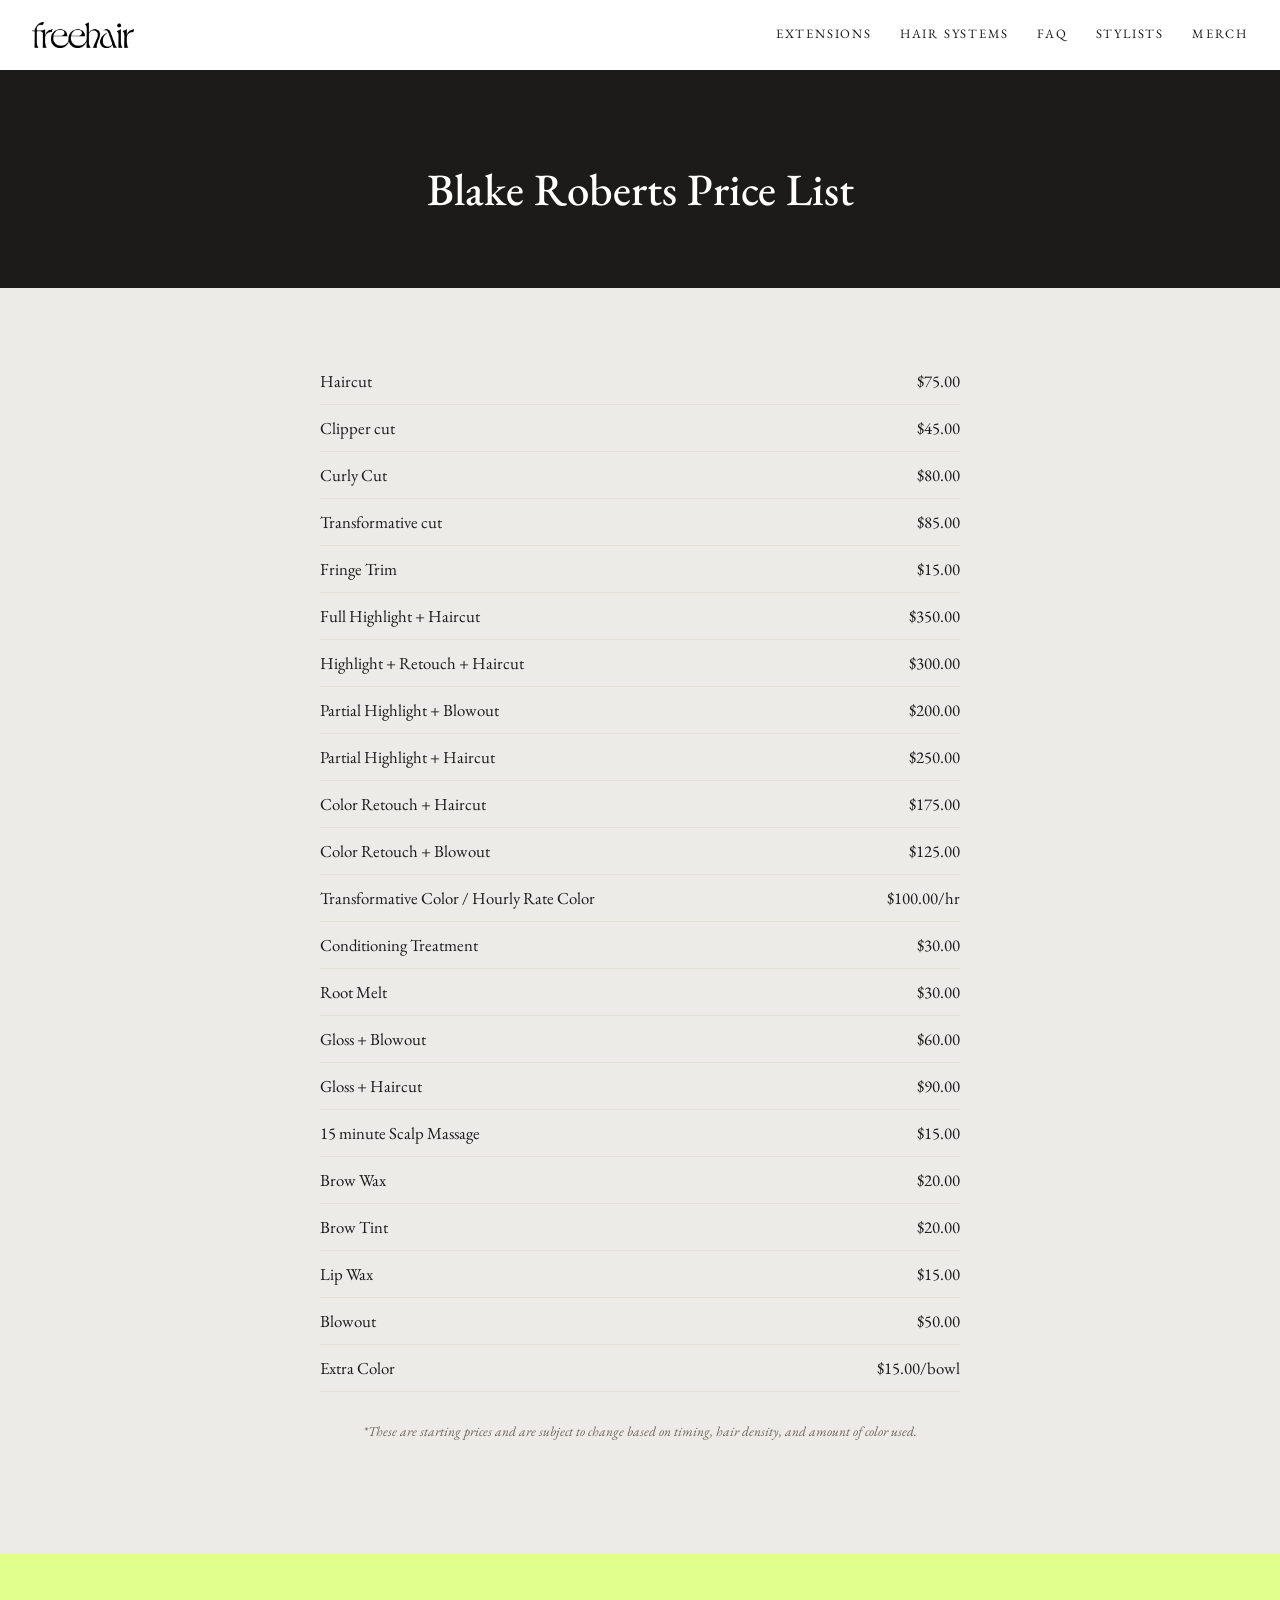
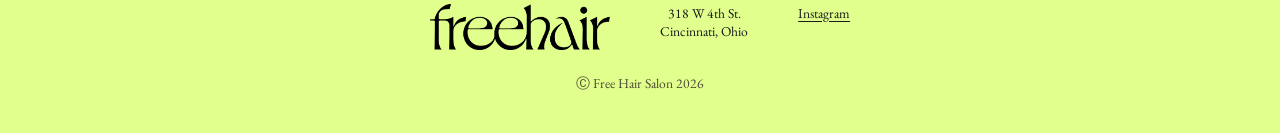
==== blake-pricelist/index.html @ 90a9b102 "Rebuild Free Hair Salon as a static site Migrated freehairsalon.com from Squarespace to a static HTM" ====
<!doctype html>
<html lang="en">
<head>
  <meta charset="utf-8">
  <meta name="viewport" content="width=device-width, initial-scale=1">
  <title>Blake Roberts Price List — Free Hair Salon</title>
  <meta name="description" content="Service pricing for Blake Roberts at Free Hair Salon, Cincinnati.">
  <link rel="icon" href="../assets/img/favicon.png">
  <link rel="stylesheet" href="../assets/css/style.css">
  
</head>
<body>
  <header class="site-header">
    <a class="logo" href="../index.html"><img src="../assets/img/wordmark.png" alt="Free Hair Salon"></a>
    <nav>
      <a href="../hair-extensions/">Extensions</a>
      <a href="../hair-systems/">Hair Systems</a>
      <a href="../faq/">FAQ</a>
      <a href="../team/">Stylists</a>
      <a href="../merch/">Merch</a>
    </nav>
  </header>
  <div class="title-band"><h1>Blake Roberts Price List</h1></div>
  <main class="page">
    <div class="wrap">
      <div class="price-table"><div class="price-row"><span>Haircut</span><span>$75.00</span></div><div class="price-row"><span>Clipper cut</span><span>$45.00</span></div><div class="price-row"><span>Curly Cut</span><span>$80.00</span></div><div class="price-row"><span>Transformative cut</span><span>$85.00</span></div><div class="price-row"><span>Fringe Trim</span><span>$15.00</span></div><div class="price-row"><span>Full Highlight + Haircut</span><span>$350.00</span></div><div class="price-row"><span>Highlight + Retouch + Haircut</span><span>$300.00</span></div><div class="price-row"><span>Partial Highlight + Blowout</span><span>$200.00</span></div><div class="price-row"><span>Partial Highlight + Haircut</span><span>$250.00</span></div><div class="price-row"><span>Color Retouch + Haircut</span><span>$175.00</span></div><div class="price-row"><span>Color Retouch + Blowout</span><span>$125.00</span></div><div class="price-row"><span>Transformative Color / Hourly Rate Color</span><span>$100.00/hr</span></div><div class="price-row"><span>Conditioning Treatment</span><span>$30.00</span></div><div class="price-row"><span>Root Melt</span><span>$30.00</span></div><div class="price-row"><span>Gloss + Blowout</span><span>$60.00</span></div><div class="price-row"><span>Gloss + Haircut</span><span>$90.00</span></div><div class="price-row"><span>15 minute Scalp Massage</span><span>$15.00</span></div><div class="price-row"><span>Brow Wax</span><span>$20.00</span></div><div class="price-row"><span>Brow Tint</span><span>$20.00</span></div><div class="price-row"><span>Lip Wax</span><span>$15.00</span></div><div class="price-row"><span>Blowout</span><span>$50.00</span></div><div class="price-row"><span>Extra Color</span><span>$15.00/bowl</span></div></div>
      <p class="price-note">*These are starting prices and are subject to change based on timing, hair density, and amount of color used.</p>
    </div>
  </main>
  <footer class="site-footer">
    <div class="foot-grid">
      <div class="foot-mark"><img src="../assets/img/wordmark.png" alt="Free Hair Salon"></div>
      <div>318 W 4th St.<br>Cincinnati, Ohio</div>
      <div><a href="https://www.instagram.com/freehair.salon/">Instagram</a></div>
    </div>
    <div class="copy">Ⓒ Free Hair Salon 2026</div>
  </footer>
</body>
</html>
---- assets/css/style.css ----
@import url('https://fonts.googleapis.com/css2?family=EB+Garamond:ital,wght@0,400;0,500;0,600;1,400;1,500&display=swap');

:root {
  --cream: #edebe8;
  --white: #ffffff;
  --taupe: #a5977f;
  --lime: #e1ff8d;
  --ink: #1c1b1a;
}

* { box-sizing: border-box; }

html { scroll-behavior: smooth; }

body {
  margin: 0;
  font-family: 'EB Garamond', 'Cormorant Garamond', Georgia, serif;
  background: var(--white);
  color: var(--ink);
  font-weight: 400;
}

a {
  color: inherit;
  text-decoration: none;
}

img { max-width: 100%; display: block; }

.wrap {
  max-width: 1180px;
  margin: 0 auto;
  padding: 0 32px;
}

/* Header */
.site-header {
  display: flex;
  align-items: center;
  justify-content: space-between;
  padding: 22px 32px;
}
.site-header .logo img { height: 26px; filter: brightness(0); }
.site-header nav {
  display: flex;
  gap: 28px;
  font-size: 0.8rem;
  letter-spacing: 0.14em;
  text-transform: uppercase;
}
.site-header nav a { border-bottom: 1px solid transparent; padding-bottom: 2px; }
.site-header nav a:hover { border-bottom-color: currentColor; }

/* Buttons */
.btn {
  display: inline-block;
  border: 1px solid var(--ink);
  padding: 12px 26px;
  font-size: 0.78rem;
  letter-spacing: 0.16em;
  text-transform: uppercase;
  border-radius: 999px;
  transition: background 0.2s ease, color 0.2s ease;
}
.btn:hover { background: var(--ink); color: var(--white); }
.btn-row { display: flex; flex-wrap: wrap; gap: 14px; justify-content: center; }

/* Hero */
.hero { position: relative; overflow: hidden; }
.hero-photo { width: 100%; height: 62vh; min-height: 380px; object-fit: cover; filter: grayscale(1); }
.hero-overlay {
  position: absolute;
  inset: 0;
  display: flex;
  flex-direction: column;
  align-items: center;
  justify-content: center;
  gap: 26px;
  text-align: center;
  padding: 0 20px;
  background: rgba(0,0,0,0.12);
}
.hero-wordmark { width: min(420px, 70vw); filter: brightness(0) invert(1); }
.hero-overlay .btn { border-color: var(--white); color: var(--white); background: rgba(0,0,0,0.15); }
.hero-overlay .btn:hover { background: var(--white); color: var(--ink); }

/* Ticker */
.ticker {
  background: var(--taupe);
  color: var(--white);
  overflow: hidden;
  white-space: nowrap;
  padding: 10px 0;
}
.ticker span {
  display: inline-block;
  font-size: 0.85rem;
  letter-spacing: 0.18em;
  text-transform: uppercase;
  padding-right: 1em;
}

/* Good hair days section */
.headline-section {
  background: var(--cream);
  text-align: center;
  padding: 70px 32px 60px;
}
.headline-section h1 {
  font-size: clamp(2rem, 5vw, 3.4rem);
  font-weight: 500;
  margin: 0 0 50px;
}
.link-cols {
  display: flex;
  flex-wrap: wrap;
  justify-content: center;
  gap: 60px;
  font-size: 0.85rem;
}
.link-cols .col-label {
  text-transform: uppercase;
  letter-spacing: 0.14em;
  font-size: 0.72rem;
  color: #6b6459;
  margin-bottom: 8px;
}
.link-cols .col-value {
  font-size: 1.05rem;
  text-decoration: underline;
  text-underline-offset: 4px;
}

/* Title band */
.title-band {
  background: var(--ink);
  color: var(--white);
  padding: 90px 32px 70px;
  text-align: center;
}
.title-band h1 {
  font-size: clamp(2rem, 4.5vw, 2.8rem);
  font-weight: 500;
  margin: 0;
}

/* Generic page sections */
main.page {
  padding: 70px 0 100px;
  background: var(--cream);
}

/* FAQ */
.faq-item { border-top: 1px solid #ddd8d0; padding: 28px 0; }
.faq-item:last-child { border-bottom: 1px solid #ddd8d0; }
.faq-item h3 {
  font-size: 1.15rem;
  text-transform: uppercase;
  letter-spacing: 0.06em;
  font-weight: 600;
  margin: 0 0 12px;
}
.faq-item p { font-size: 1.08rem; line-height: 1.6; margin: 0; max-width: 62ch; }

/* Team grid */
.team-grid {
  display: grid;
  grid-template-columns: repeat(auto-fit, minmax(200px, 1fr));
  gap: 34px;
  text-align: center;
}
.team-grid .card img {
  width: 100%;
  aspect-ratio: 2/3;
  object-fit: cover;
  border-radius: 4px;
  margin-bottom: 14px;
}
.team-grid .card .name { font-size: 1.25rem; font-weight: 500; }
.team-grid .card .role { font-size: 0.85rem; text-transform: uppercase; letter-spacing: 0.08em; color: #6b6459; margin-top: 4px; }

/* Stylist profile page */
.stylist-profile { display: flex; flex-wrap: wrap; gap: 56px; align-items: flex-start; justify-content: center; }
.stylist-profile .photo { flex: 0 0 340px; max-width: 100%; }
.stylist-profile .photo img { border-radius: 4px; width: 100%; aspect-ratio: 2/3; object-fit: cover; }
.stylist-profile .info { flex: 1 1 340px; max-width: 480px; padding-top: 10px; }
.stylist-profile h1 { font-size: 2.4rem; font-weight: 500; margin: 0 0 4px; }
.stylist-profile .role { text-transform: uppercase; letter-spacing: 0.1em; font-size: 0.85rem; color: #6b6459; margin-bottom: 26px; }
.stylist-profile .bio { font-size: 1.08rem; line-height: 1.65; margin-bottom: 28px; }
.stylist-profile .note { font-size: 0.95rem; line-height: 1.6; color: #4d473e; margin: 20px 0; }
.stylist-profile .disclaimer { font-size: 0.75rem; color: #948c7d; margin-top: 24px; }
.stylist-profile .actions { display: flex; flex-wrap: wrap; gap: 12px; margin-top: 10px; }

/* Price list */
.price-table { max-width: 640px; margin: 0 auto; }
.price-row { display: flex; justify-content: space-between; gap: 20px; padding: 12px 0; border-bottom: 1px solid #e4e0d8; font-size: 1.05rem; }
.price-note { text-align: center; font-size: 0.85rem; color: #6b6459; margin-top: 30px; font-style: italic; }

/* Long-form content page (extensions / hair systems) */
.content-page { max-width: 720px; margin: 0 auto; }
.content-page img { border-radius: 4px; margin-bottom: 50px; }
.content-page h2 { font-size: 1.4rem; font-weight: 600; margin: 44px 0 14px; }
.content-page p { font-size: 1.08rem; line-height: 1.7; white-space: pre-line; }
.content-page .cta { text-align: center; margin-top: 50px; }

/* Merch */
.merch-grid { display: grid; grid-template-columns: repeat(auto-fit, minmax(240px, 1fr)); gap: 50px; }
.merch-item { text-align: center; }
.merch-item img { border-radius: 4px; width: 100%; max-height: 420px; object-fit: contain; background: var(--white); margin-bottom: 18px; }
.merch-item .name { font-size: 1.1rem; margin-bottom: 6px; }
.merch-item .price { font-size: 0.95rem; color: #6b6459; margin-bottom: 16px; }

/* Footer */
.site-footer {
  background: var(--lime);
  padding: 50px 32px 40px;
  text-align: center;
  font-size: 0.85rem;
}
.site-footer .foot-grid {
  display: flex;
  flex-wrap: wrap;
  justify-content: center;
  gap: 50px;
  margin-bottom: 24px;
}
.site-footer .foot-mark img { height: 46px; filter: brightness(0); }
.site-footer a { text-decoration: underline; text-underline-offset: 3px; }
.site-footer .copy { color: #4d4a2f; }

@media (max-width: 640px) {
  .site-header { padding: 18px 20px; flex-direction: column; gap: 12px; }
  .site-header nav { gap: 18px; flex-wrap: wrap; justify-content: center; }
  main.page { padding: 60px 0 70px; }
  .stylist-profile { text-align: center; }
  .stylist-profile .actions { justify-content: center; }
}
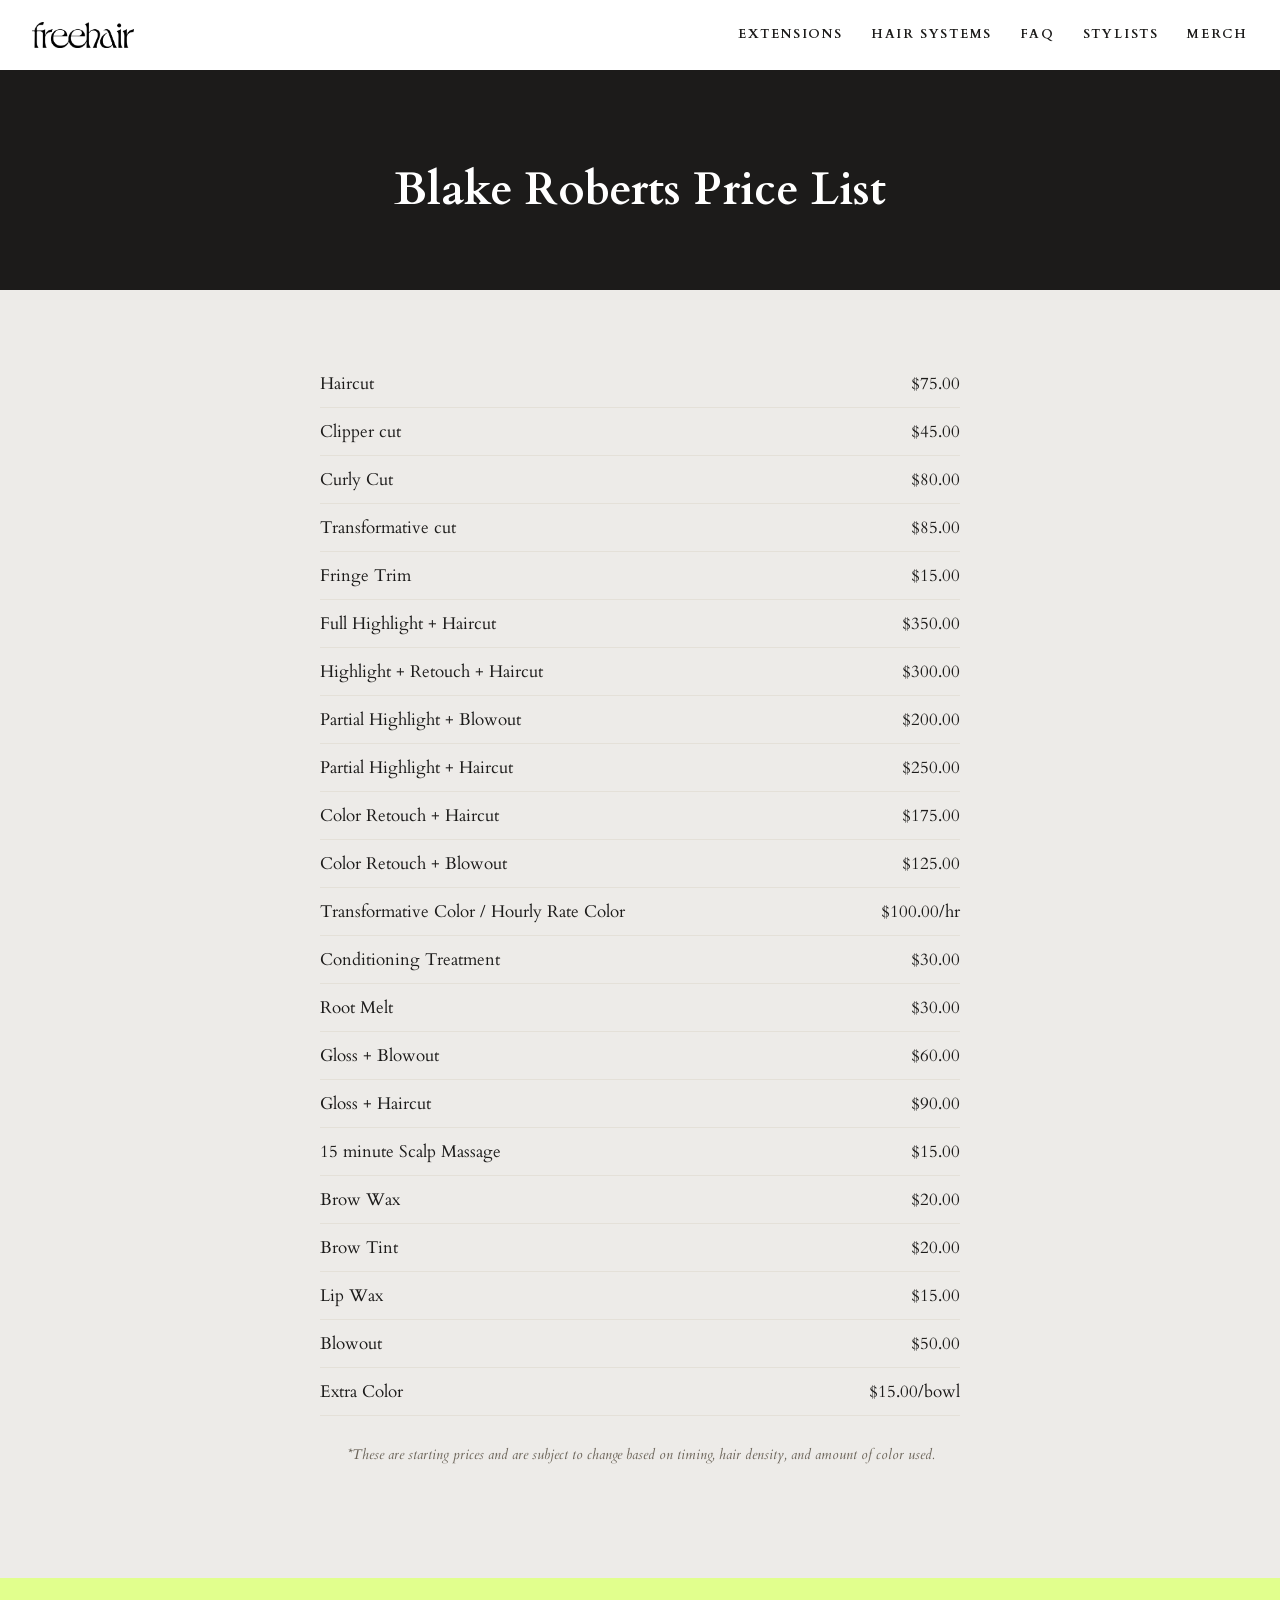
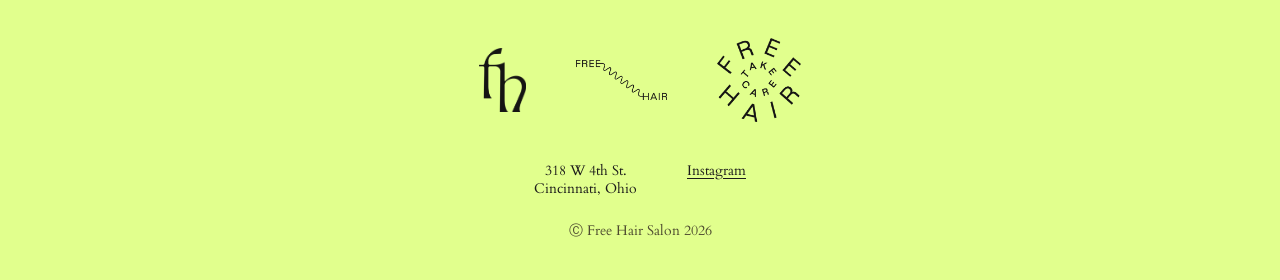
==== commit bbfee2ee: "Animate the ticker marquee, add footer brand marks The FREE HAIR — TAKE CARE ticker now actually scr" ====
--- a/blake-pricelist/index.html
+++ b/blake-pricelist/index.html
@@ -28,8 +28,12 @@
     </div>
   </main>
   <footer class="site-footer">
+    <div class="foot-marks">
+      <img class="mark-monogram" src="../assets/img/monogram.png" alt="Free Hair Salon monogram">
+      <img class="mark-squiggle" src="../assets/img/squiggle.png" alt="Free Hair">
+      <img class="mark-badge" src="../assets/img/badge.png" alt="Free Hair Take Care badge">
+    </div>
     <div class="foot-grid">
-      <div class="foot-mark"><img src="../assets/img/wordmark.png" alt="Free Hair Salon"></div>
       <div>318 W 4th St.<br>Cincinnati, Ohio</div>
       <div><a href="https://www.instagram.com/freehair.salon/">Instagram</a></div>
     </div>
--- a/assets/css/style.css
+++ b/assets/css/style.css
@@ -1,4 +1,4 @@
-@import url('https://fonts.googleapis.com/css2?family=EB+Garamond:ital,wght@0,400;0,500;0,600;1,400;1,500&display=swap');
+@import url('https://fonts.googleapis.com/css2?family=Cardo:ital,wght@0,400;0,700;1,400&display=swap');
 
 :root {
   --cream: #edebe8;
@@ -14,10 +14,16 @@
 
 body {
   margin: 0;
-  font-family: 'EB Garamond', 'Cormorant Garamond', Georgia, serif;
+  font-family: 'Cardo', Georgia, serif;
   background: var(--white);
   color: var(--ink);
   font-weight: 400;
+  text-rendering: optimizeLegibility;
+  -webkit-font-smoothing: antialiased;
+}
+
+h1, h2, h3, .btn, .logo, nav {
+  font-weight: 700;
 }
 
 a {
@@ -92,12 +98,24 @@
   white-space: nowrap;
   padding: 10px 0;
 }
+.ticker-track {
+  display: inline-flex;
+  animation: ticker-scroll 30s linear infinite;
+}
 .ticker span {
   display: inline-block;
   font-size: 0.85rem;
   letter-spacing: 0.18em;
   text-transform: uppercase;
   padding-right: 1em;
+  white-space: nowrap;
+}
+@keyframes ticker-scroll {
+  from { transform: translateX(0); }
+  to { transform: translateX(-50%); }
+}
+@media (prefers-reduced-motion: reduce) {
+  .ticker-track { animation: none; }
 }
 
 /* Good hair days section */
@@ -108,7 +126,7 @@
 }
 .headline-section h1 {
   font-size: clamp(2rem, 5vw, 3.4rem);
-  font-weight: 500;
+  font-weight: 700;
   margin: 0 0 50px;
 }
 .link-cols {
@@ -140,7 +158,7 @@
 }
 .title-band h1 {
   font-size: clamp(2rem, 4.5vw, 2.8rem);
-  font-weight: 500;
+  font-weight: 700;
   margin: 0;
 }
 
@@ -157,7 +175,7 @@
   font-size: 1.15rem;
   text-transform: uppercase;
   letter-spacing: 0.06em;
-  font-weight: 600;
+  font-weight: 700;
   margin: 0 0 12px;
 }
 .faq-item p { font-size: 1.08rem; line-height: 1.6; margin: 0; max-width: 62ch; }
@@ -176,7 +194,7 @@
   border-radius: 4px;
   margin-bottom: 14px;
 }
-.team-grid .card .name { font-size: 1.25rem; font-weight: 500; }
+.team-grid .card .name { font-size: 1.25rem; font-weight: 700; }
 .team-grid .card .role { font-size: 0.85rem; text-transform: uppercase; letter-spacing: 0.08em; color: #6b6459; margin-top: 4px; }
 
 /* Stylist profile page */
@@ -184,7 +202,7 @@
 .stylist-profile .photo { flex: 0 0 340px; max-width: 100%; }
 .stylist-profile .photo img { border-radius: 4px; width: 100%; aspect-ratio: 2/3; object-fit: cover; }
 .stylist-profile .info { flex: 1 1 340px; max-width: 480px; padding-top: 10px; }
-.stylist-profile h1 { font-size: 2.4rem; font-weight: 500; margin: 0 0 4px; }
+.stylist-profile h1 { font-size: 2.4rem; font-weight: 700; margin: 0 0 4px; }
 .stylist-profile .role { text-transform: uppercase; letter-spacing: 0.1em; font-size: 0.85rem; color: #6b6459; margin-bottom: 26px; }
 .stylist-profile .bio { font-size: 1.08rem; line-height: 1.65; margin-bottom: 28px; }
 .stylist-profile .note { font-size: 0.95rem; line-height: 1.6; color: #4d473e; margin: 20px 0; }
@@ -199,7 +217,7 @@
 /* Long-form content page (extensions / hair systems) */
 .content-page { max-width: 720px; margin: 0 auto; }
 .content-page img { border-radius: 4px; margin-bottom: 50px; }
-.content-page h2 { font-size: 1.4rem; font-weight: 600; margin: 44px 0 14px; }
+.content-page h2 { font-size: 1.4rem; font-weight: 700; margin: 44px 0 14px; }
 .content-page p { font-size: 1.08rem; line-height: 1.7; white-space: pre-line; }
 .content-page .cta { text-align: center; margin-top: 50px; }
 
@@ -213,10 +231,22 @@
 /* Footer */
 .site-footer {
   background: var(--lime);
-  padding: 50px 32px 40px;
+  padding: 60px 32px 40px;
   text-align: center;
   font-size: 0.85rem;
 }
+.site-footer .foot-marks {
+  display: flex;
+  flex-wrap: wrap;
+  align-items: center;
+  justify-content: center;
+  gap: 50px;
+  margin-bottom: 40px;
+}
+.site-footer .foot-marks img { display: block; }
+.site-footer .mark-monogram { height: 64px; }
+.site-footer .mark-squiggle { height: 40px; }
+.site-footer .mark-badge { height: 84px; }
 .site-footer .foot-grid {
   display: flex;
   flex-wrap: wrap;
@@ -224,7 +254,6 @@
   gap: 50px;
   margin-bottom: 24px;
 }
-.site-footer .foot-mark img { height: 46px; filter: brightness(0); }
 .site-footer a { text-decoration: underline; text-underline-offset: 3px; }
 .site-footer .copy { color: #4d4a2f; }
 
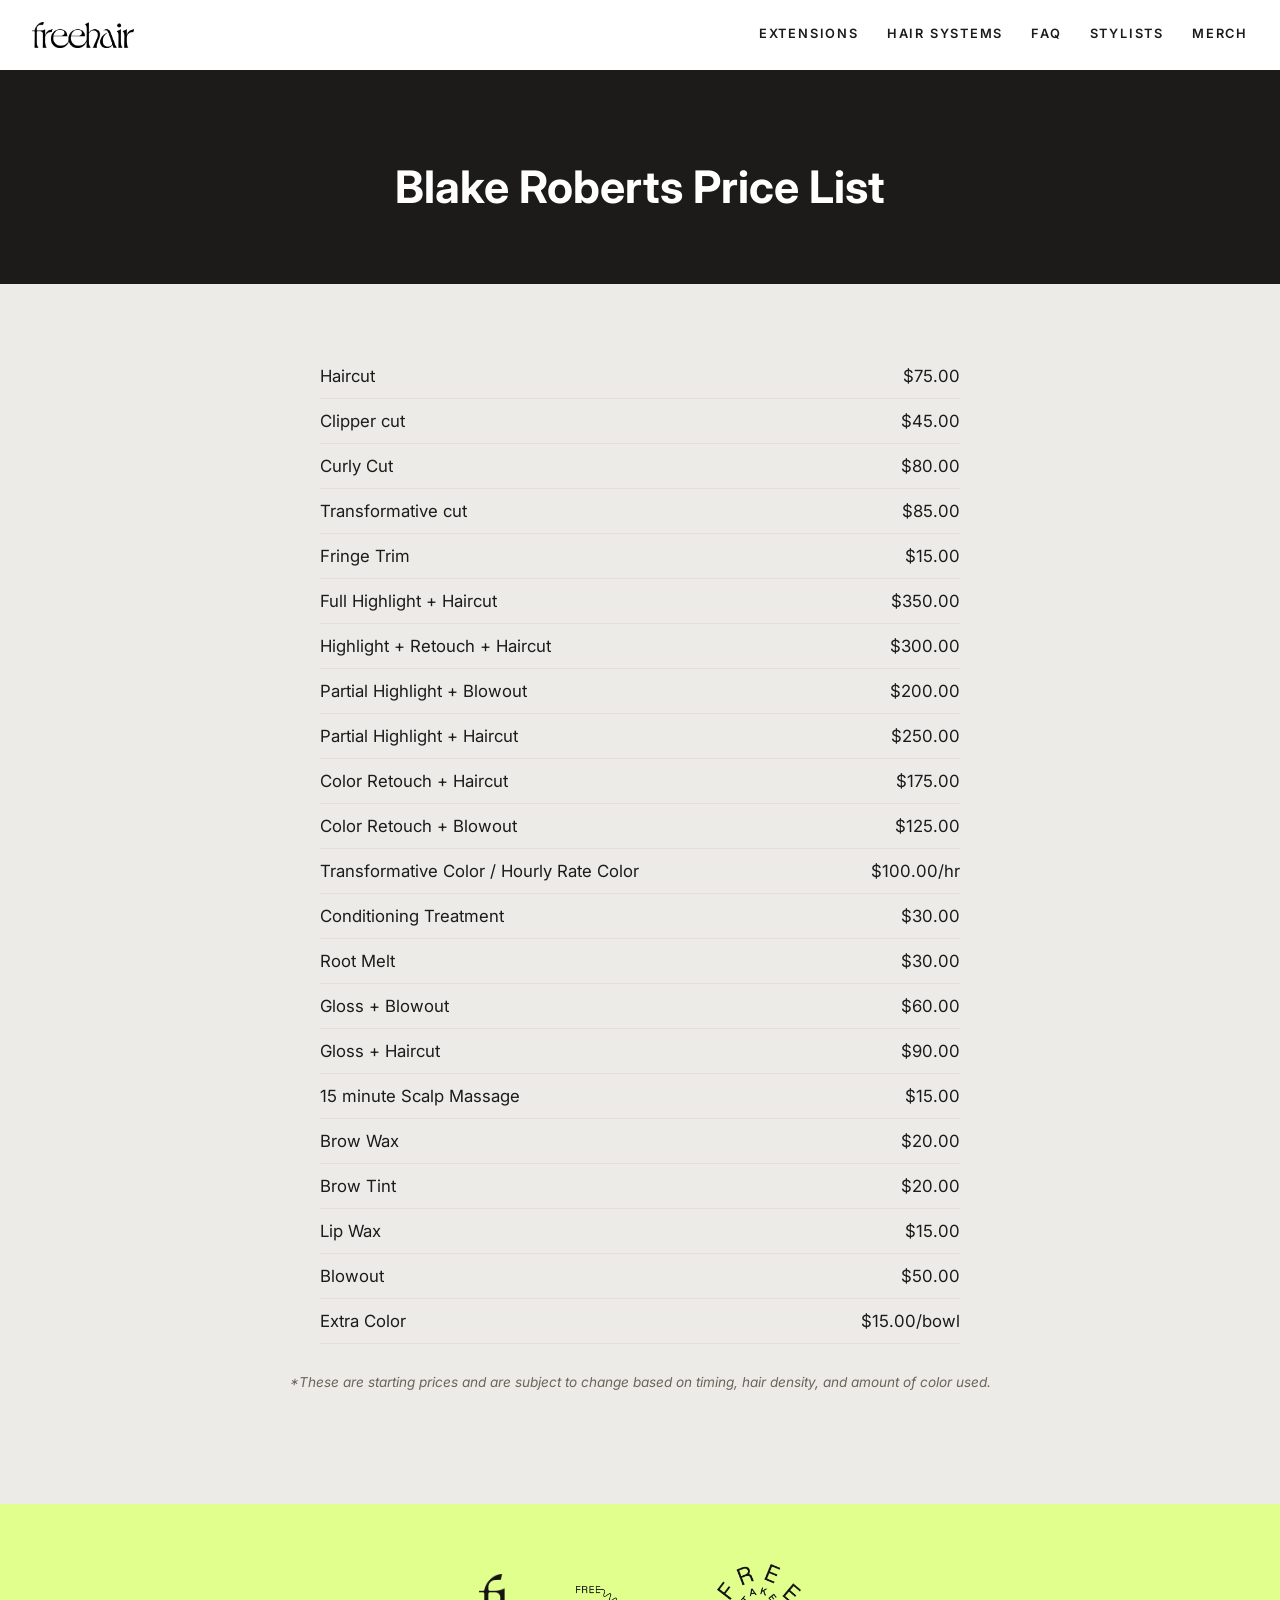
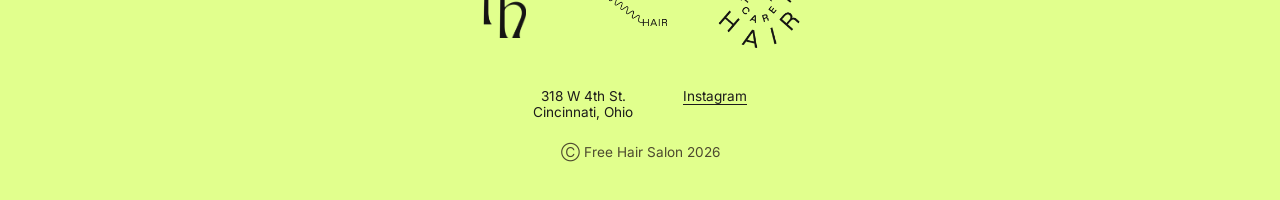
==== commit 7d0819f0: "Switch typeface to Inter Replaced the Garamond-family attempts with Inter, a free modern sans-serif " ====
--- a/blake-pricelist/index.html
+++ b/blake-pricelist/index.html
@@ -6,7 +6,10 @@
   <title>Blake Roberts Price List — Free Hair Salon</title>
   <meta name="description" content="Service pricing for Blake Roberts at Free Hair Salon, Cincinnati.">
   <link rel="icon" href="../assets/img/favicon.png">
-  <link rel="stylesheet" href="../assets/css/style.css">
+  <link rel="preconnect" href="https://fonts.googleapis.com">
+  <link rel="preconnect" href="https://fonts.gstatic.com" crossorigin>
+  <link href="https://fonts.googleapis.com/css2?family=Inter:wght@400;500;600;700&display=swap" rel="stylesheet">
+  <link rel="stylesheet" href="../assets/css/style.css?v=bb923c89b7">
   
 </head>
 <body>
--- a/assets/css/style.css
+++ b/assets/css/style.css
@@ -1,5 +1,3 @@
-@import url('https://fonts.googleapis.com/css2?family=Cardo:ital,wght@0,400;0,700;1,400&display=swap');
-
 :root {
   --cream: #edebe8;
   --white: #ffffff;
@@ -14,7 +12,7 @@
 
 body {
   margin: 0;
-  font-family: 'Cardo', Georgia, serif;
+  font-family: 'Inter', -apple-system, BlinkMacSystemFont, Helvetica, Arial, sans-serif;
   background: var(--white);
   color: var(--ink);
   font-weight: 400;
@@ -23,7 +21,7 @@
 }
 
 h1, h2, h3, .btn, .logo, nav {
-  font-weight: 700;
+  font-weight: 600;
 }
 
 a {
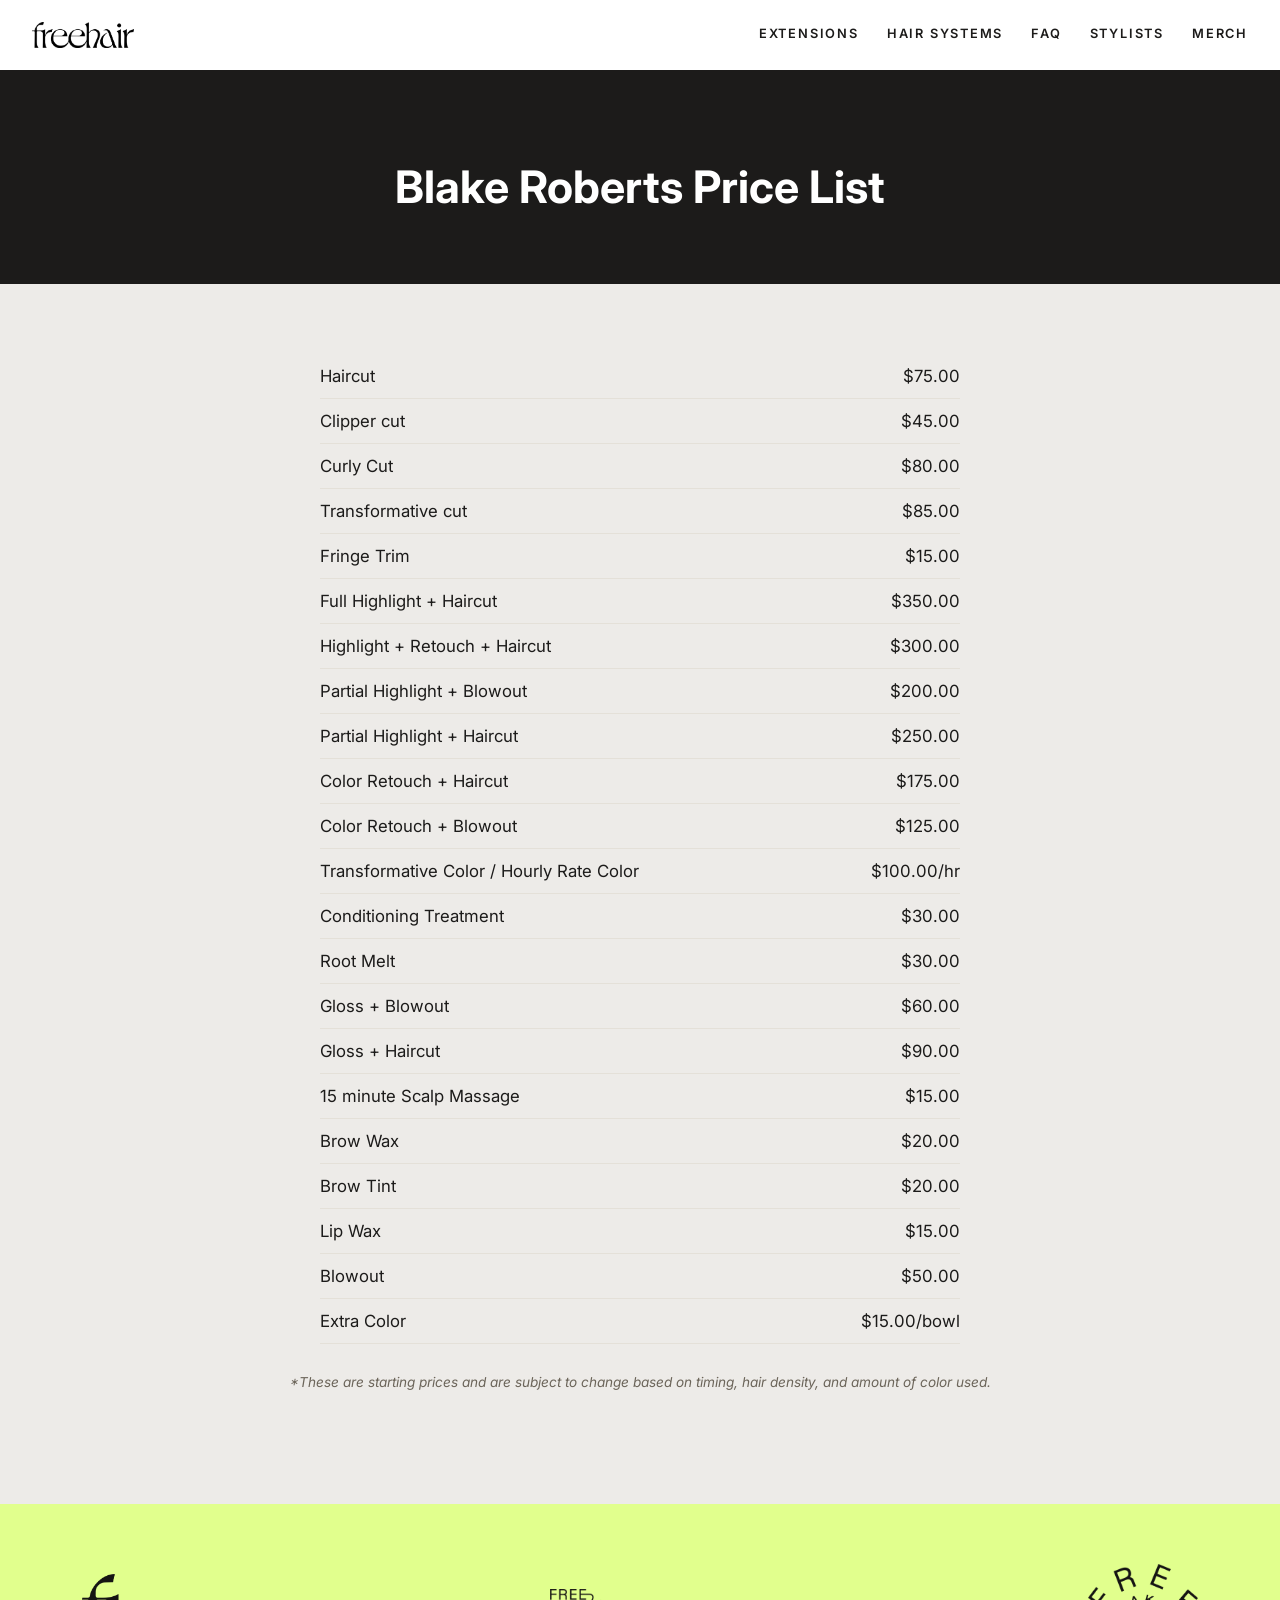
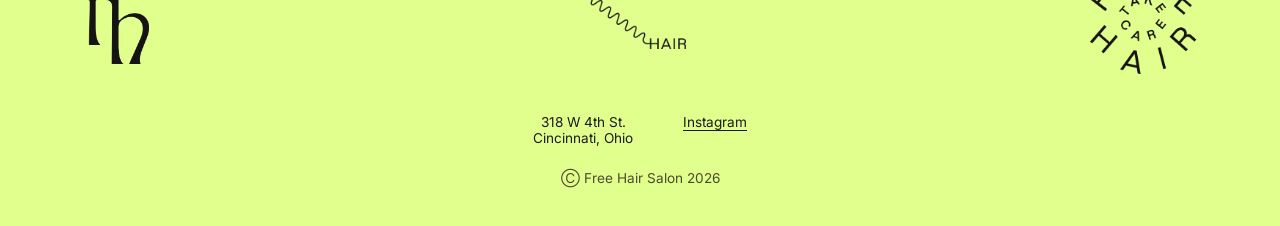
==== commit b93836a7: "Spread footer marks across full width, lighten homepage headline Footer marks (monogram/squiggle/bad" ====
--- a/blake-pricelist/index.html
+++ b/blake-pricelist/index.html
@@ -9,7 +9,7 @@
   <link rel="preconnect" href="https://fonts.googleapis.com">
   <link rel="preconnect" href="https://fonts.gstatic.com" crossorigin>
   <link href="https://fonts.googleapis.com/css2?family=Inter:wght@400;500;600;700&display=swap" rel="stylesheet">
-  <link rel="stylesheet" href="../assets/css/style.css?v=bb923c89b7">
+  <link rel="stylesheet" href="../assets/css/style.css?v=34cf91f3d7">
   
 </head>
 <body>
@@ -31,7 +31,7 @@
     </div>
   </main>
   <footer class="site-footer">
-    <div class="foot-marks">
+    <div class="foot-marks wrap">
       <img class="mark-monogram" src="../assets/img/monogram.png" alt="Free Hair Salon monogram">
       <img class="mark-squiggle" src="../assets/img/squiggle.png" alt="Free Hair">
       <img class="mark-badge" src="../assets/img/badge.png" alt="Free Hair Take Care badge">
--- a/assets/css/style.css
+++ b/assets/css/style.css
@@ -124,7 +124,7 @@
 }
 .headline-section h1 {
   font-size: clamp(2rem, 5vw, 3.4rem);
-  font-weight: 700;
+  font-weight: 500;
   margin: 0 0 50px;
 }
 .link-cols {
@@ -237,14 +237,14 @@
   display: flex;
   flex-wrap: wrap;
   align-items: center;
-  justify-content: center;
-  gap: 50px;
+  justify-content: space-between;
+  gap: 30px;
   margin-bottom: 40px;
 }
 .site-footer .foot-marks img { display: block; }
-.site-footer .mark-monogram { height: 64px; }
-.site-footer .mark-squiggle { height: 40px; }
-.site-footer .mark-badge { height: 84px; }
+.site-footer .mark-monogram { height: 90px; }
+.site-footer .mark-squiggle { height: 60px; }
+.site-footer .mark-badge { height: 110px; }
 .site-footer .foot-grid {
   display: flex;
   flex-wrap: wrap;
